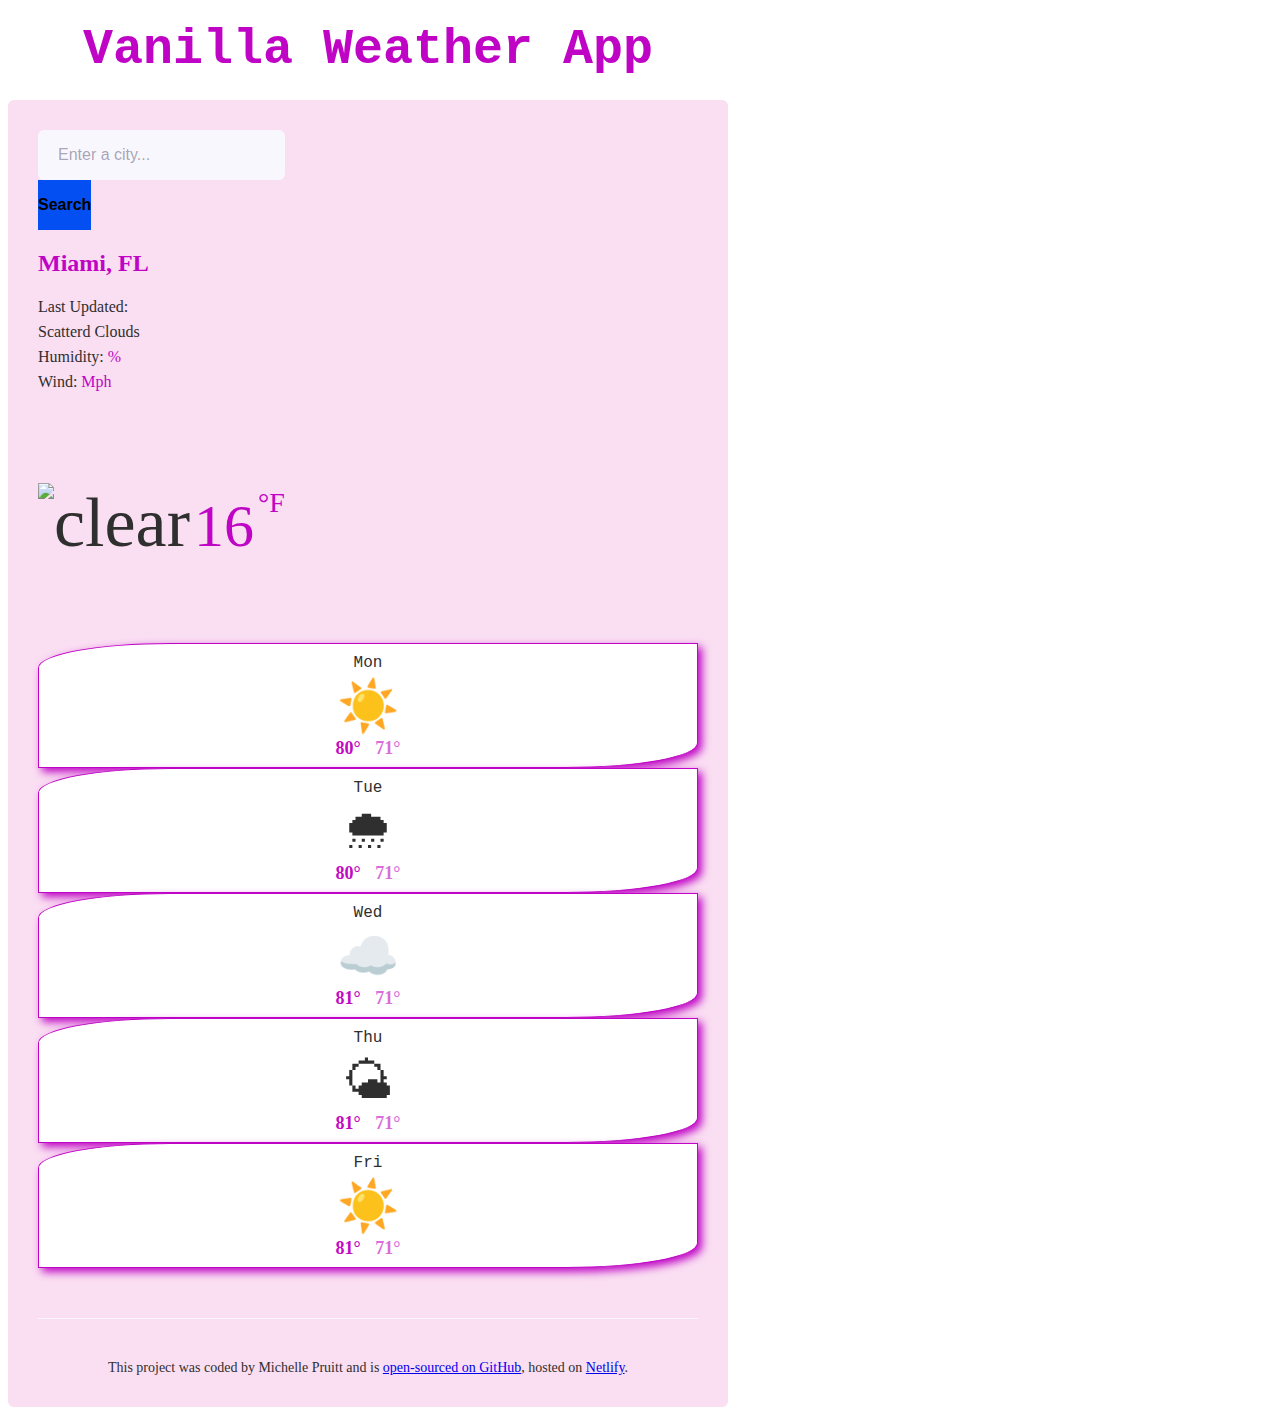
==== index.html @ 4d16e5f5 "adding more javascript & revising html" ====
<!DOCTYPE html>
<html lang="en">
  <head>
    <meta charset="UTF-8" />
    <meta http-equiv="X-UA-Compatible" content="IE=edge" />
    <meta name="viewport" content="width=device-width, initial-scale=1.0" />
    <link
      href="https://cdn.jsdelivr.net/npm/bootstrap@5.1.3/dist/css/bootstrap.min.css"
      rel="stylesheet"
      integrity="sha384-1BmE4kWBq78iYhFldvKuhfTAU6auU8tT94WrHftjDbrCEXSU1oBoqyl2QvZ6jIW3"
      crossorigin="anonymous"
    />
    <script
      src="https://kit.fontawesome.com/400386b899.js"
      crossorigin="anonymous"
    ></script>
    <title>WeatherApp-week3</title>
    <link rel="preconnect" href="https://fonts.googleapis.com" />
    <link rel="preconnect" href="https://fonts.gstatic.com" crossorigin />
    <link
      href="https://fonts.googleapis.com/css2?family=Sacramento&display=swap"
      rel="stylesheet"
    />
    <link
      rel="stylesheet"
      type="text/css"
      href="https://csshake.surge.sh/csshake.min.css"
    />
    <script src="https://unpkg.com/axios/dist/axios.min.js"></script>
    <link rel="stylesheet" href="src/style.css"/></link>
    <title>Vanilla Weather App</title>
  </head>
  <body>
    <div class="container">
      <div class="shake-slow">
        <h1>Vanilla Weather App</h1>
      </div>
      <div class="weather-body">
        <form>
          <div class="row">
            <div class="col-9">
              <input
                type="Search"
                placeholder="Enter a city..."
                class="form-control search-input"
              />
            </div>
              <div class="col-3 p-0">
                <input
                type="Submit"
                class="btn btn-primary w-100"
                value="Search"
                />
              </div>
            </div>
          </form>
          <div class="WeatherInfo">
            <div class="row">
             <div class="col-6">
               <div class="shake-slow">
                <h2 id="city">Miami, FL</h2>
                </div>
                <ul>
                  <li>Last updated: <span id="date"></span></li>
                  <li id="description">Scatterd Clouds</li>
                  <li> Humidity: <span id="humidity"></span><strong>%</strong></li>
                  <li> Wind: <span id="wind"></span><strong> mph</strong></li>
                </ul>
              </div>
                <div class="col-6">
                  <div class="temperature-container d-flex justify-content-end">
                    <canvas width="52" height="52"></canvas>
                    <div class="shake-slow">
                    <div>
                      <img 
                      src="https://ssl.gstatic.com/onebox/weather/64/sunny.png"
                      alt="clear"
                      id="icon"
                      class="float-left"
                      />
                      <span id="temperature">16</span>
                      <span class="unit">°F</span>
                    </div>
                  </div>
                </div>
              </div>
            </div>
          </div>
          <div class="WeatherForecast row">
            <div class="col">
              <div class="WeatherForecastPreview">
                <div class="forecast-time">Mon</div>
                  <span class="Mon-emoji">☀️</span>
                <div class="forecast-temperature">
                  <span class="forecast-temperature-max">80°</span>
                  <span class="forecast-temperature-min">71°</span>
                </div>
              </div>
            </div>
            <div class="col">
              <div class="WeatherForecastPreview">
                <div class="forecast-time">Tue</div>
                  <span class="Tue-emoji">🌨</span>
                <div class="forecast-temperature">
                  <span class="forecast-temperature-max">80°</span>
                  <span class="forecast-temperature-min">71°</span>
                </div>
              </div>
            </div>
            <div class="col">
              <div class="WeatherForecastPreview">
                  <div class="forecast-time">Wed</div>
                    <span class="Wed-emoji">☁️</span>
                  <div class="forecast-temperature">
                    <span class="forecast-temperature-max">81°</span>
                    <span class="forecast-temperature-min">71°</span>
                  </div>
                </div>
              </div>
              <div class="col">
              <div class="WeatherForecastPreview">
                  <div class="forecast-time">Thu</div>
                    <span class="Thu-emoji">🌤</span>
                  <div class="forecast-temperature">
                    <span class="forecast-temperature-max">81°</span>
                    <span class="forecast-temperature-min">71°</span>
                  </div>
                </div>
              </div>
              <div class="col">
              <div class="WeatherForecastPreview">
                  <div class="forecast-time">Fri</div>
                    <span class="Fri-emoji">☀️</span>
                  <div class="forecast-temperature">
                    <span class="forecast-temperature-max">81°</span>
                    <span class="forecast-temperature-min">71°</span>
                  </div>
                </div>
              </div>
          </div>
          <footer>
            This project was coded by Michelle Pruitt and is <a href="https://github.com/pruittme1/Vanilla-weather-app" target="_blank" rel="noopener noreferrer">open-sourced on GitHub</a>, hosted on <a href="https://elated-wozniak-a66a95.netlify.app/" target="_blank" rel="noopener noreferrer">Netlify</a>.
          </footer>
    <script src="src/app.js"></script>
  </body>
</html>
---- src/style.css ----
body {
  background: white;
  margin-top: 10;
  display: block;
}

h1 {
  font-size: 50px;
  font-family: monospace;
  margin-bottom: 20px;
  margin-top: 20px;
  color: #bf04c5;
  text-align: center;
  line-height: 1.2;
}

li:first-letter {
  text-transform: capitalize;
}

#temperature {
  font-size: 60px;
  color: #bf04c5;
  font-weight: 300px;
}

#humidity {
  color: #bf04c5;
  font-weight: 100px;
}

#wind {
  color: #bf04c5;
  font-weight: 100px;
}

#icon {
  font-size: 70px;
  margin: 10px 0;
  padding-bottom: 30px;
}
.current-temp-emoji {
  font-size: 70px;
}

.Mon-emoji {
  font-size: 50px;
  padding: 20px 20px;
}

.Tue-emoji {
  font-size: 50px;
  padding: 20px 20px;
}

.Wed-emoji {
  font-size: 50px;
  padding: 20px 20px;
}

.Thu-emoji {
  font-size: 50px;
  padding: 20px 20px;
}

.Fri-emoji {
  font-size: 50px;
  padding: 20px 20px;
}

h2 {
  color: #bf04c5;
}

.container {
  max-width: 720px;
}

.weather-body {
  color: rgb(48, 47, 47);
  background-color: rgb(250, 222, 242);
  padding: 30px;
  margin-top: 20px;
  border-width: 2;
  border-radius: 6px;
}

.App {
  max-width: 800px;
  margin: 60px auto;
  border-width: 4px;
  border: 4px;
  border-color: #272142;
  border-radius: 4px;
}

.Weather {
  font-family: "Cerebri-Sans", Helvetica, Arial, sans-serif;
  background: white;
  border-radius: 16px;
  box-shadow: 0px 30px 50px rgba(65, 50, 100, 0.08);
  padding: 40px;
  color: rgb(48, 47, 47);
}

.form {
  margin-top: 50px;
  margin-bottom: 50px;
  border-bottom: 3px solid #34313a;
  padding-bottom: 30;
  padding-top: 40;
}

.search-input {
  background: #f9f7fe;
  border: none;
  padding: 15px 20px;
  display: inline-block;
  border-radius: 6px;
  color: rgba(39, 33, 66, 0.4);
  font-size: 16px;
  height: 50px;
  line-height: 20px;
}

.btn {
  background: #044ff1;
  font-weight: bold;
  font-size: 16px;
  padding: 15px 0;
  border: none;
  height: 50px;
}

.search-input::placeholder {
  line-height: 20px;
  color: rgba(39, 33, 66, 0.4);
}

.Weather h1 {
  margin: 20px 0 10px 0;
  line-height: 29px;
  font-weight: bold;
  font-size: 38px;
  line-height: 48px;
  color: #272142;
}

ul {
  margin: 0;
  padding: 0;
}

li {
  font-weight: 500;
  margin-bottom: 5px;
  text-transform: capitalize;
  color: rgb(48, 47, 47);
  font-size: 16px;
  line-height: 20px;
  list-style: none;
}

li strong {
  color: #bf04c5;
  font-weight: normal;
}

.temperature {
  font-weight: bold;
  color: #bf04c5;
  margin-left: 5px;
  font-weight: 400;
  margin-left: 10px;
  font-weight: bold;
  font-size: 80px;
  line-height: 1;
}

canvas {
  margin: 10px 0;
}

.unit {
  color: #bf04c5;
  font-size: 28px;
  line-height: 36px;
  font-weight: normal;
  position: relative;
  line-height: 1;
  top: -34px;
}

.WeatherForecastPreview {
  border-radius: 20% 0 20% 0;
  border: 1px solid #bf04c5;
  padding: 5px;
  box-shadow: 4px 4px 8px #bf04c5;
  background-color: white;
}

footer {
  font-size: 14px;
  margin-top: 40px;
  line-height: 18px;
  text-align: center;
  color: rgb(48, 47, 47);
}

.WeatherForecast {
  text-align: center;
  margin: 40px 0;
  border-bottom: 1px solid #f9f7fe;
  padding-bottom: 50px;
}

.forecast-time {
  font-size: 16px;
  line-height: 20px;
  text-align: center;
  color: rgb(48, 47, 47);
  font-family: monospace;
  padding: 4px;
}

.forecast-temperature {
  font-style: normal;
  font-size: 18px;
  line-height: 1.5;
  color: hsl(300, 90%, 40%);
  font-weight: bold;
}

.forecast-temperature-min {
  margin-left: 10px;
  opacity: 0.6;
}

.WeatherForecast canvas {
  display: block;
  margin: 20px auto;
}

.WeatherInfo {
  margin-top: 20px;
}
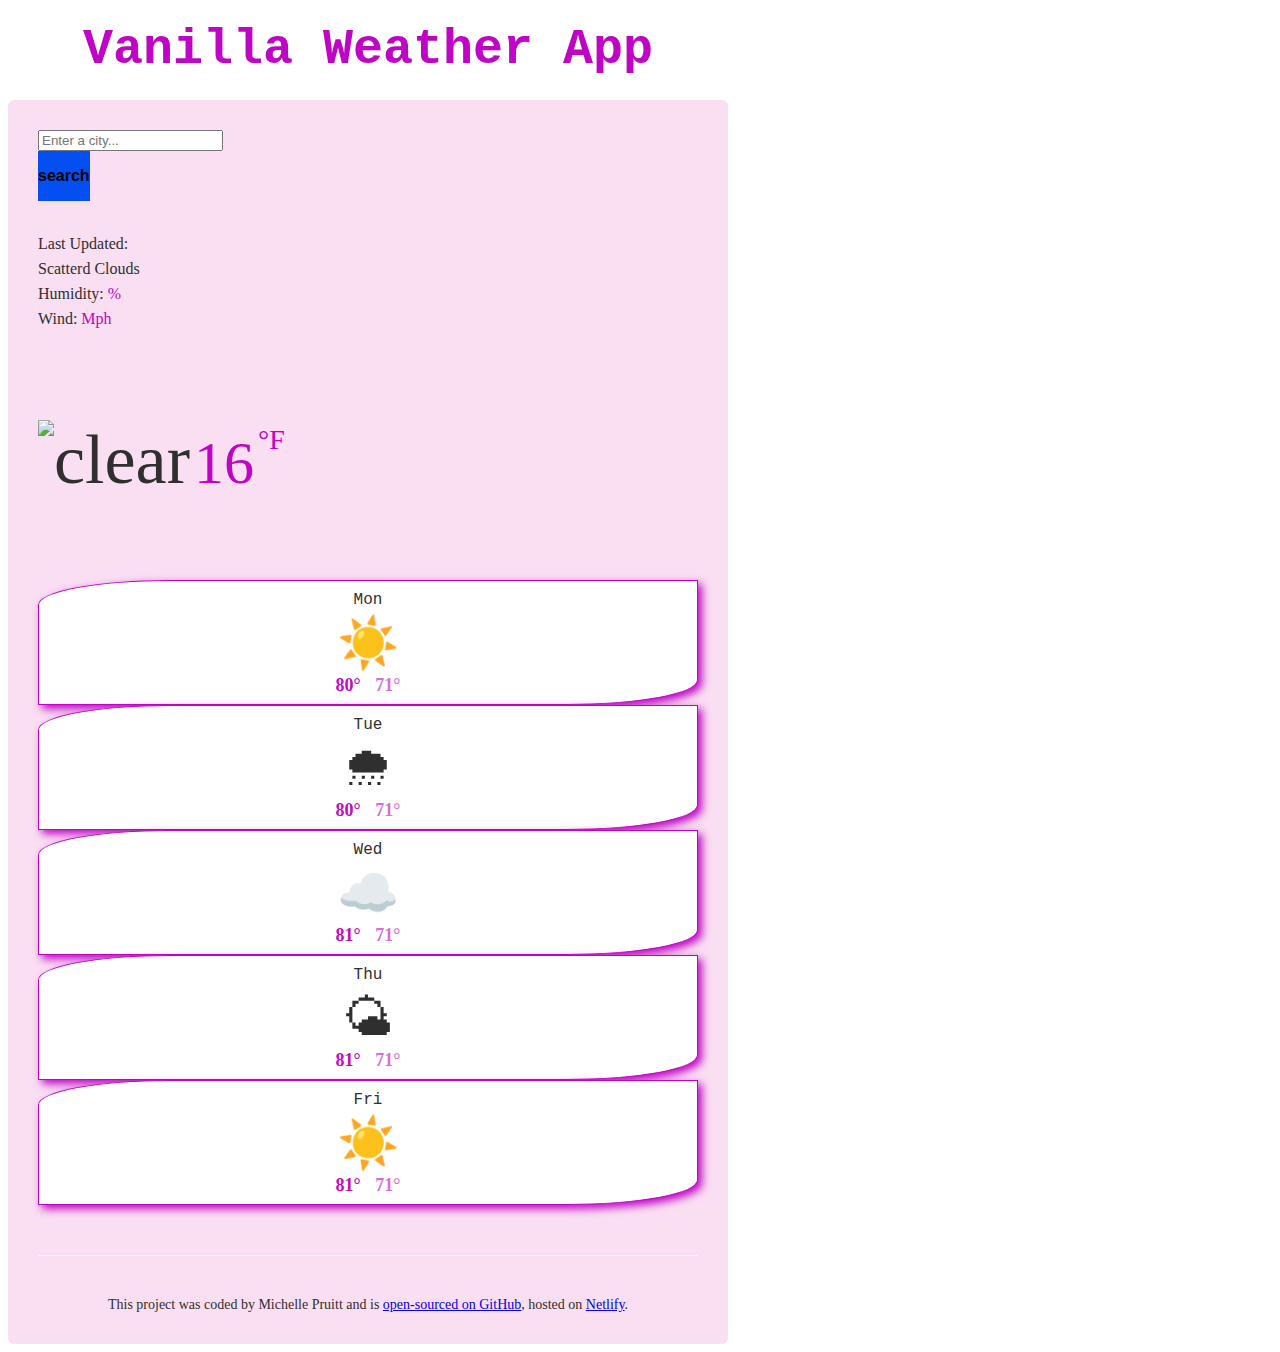
==== commit b20acf22: "Added JS to search form" ====
--- a/index.html
+++ b/index.html
@@ -36,20 +36,22 @@
         <h1>Vanilla Weather App</h1>
       </div>
       <div class="weather-body">
-        <form>
+        <form id="search-form" class="mb-3">
           <div class="row">
             <div class="col-9">
               <input
-                type="Search"
+                type="search"
                 placeholder="Enter a city..."
-                class="form-control search-input"
+                class="form-control"
+                id="city-input"
+                autocomplete="off"
               />
             </div>
               <div class="col-3 p-0">
                 <input
-                type="Submit"
+                type="submit"
                 class="btn btn-primary w-100"
-                value="Search"
+                value="search"
                 />
               </div>
             </div>
@@ -58,7 +60,7 @@
             <div class="row">
              <div class="col-6">
                <div class="shake-slow">
-                <h2 id="city">Miami, FL</h2>
+                <h2 id="city"></h2>
                 </div>
                 <ul>
                   <li>Last updated: <span id="date"></span></li>
--- a/src/style.css
+++ b/src/style.css
@@ -14,6 +14,11 @@
   line-height: 1.2;
 }
 
+h2 {
+  color: #bf04c5;
+  font-size: 40px;
+}
+
 li:first-letter {
   text-transform: capitalize;
 }
@@ -66,10 +71,6 @@
 .Fri-emoji {
   font-size: 50px;
   padding: 20px 20px;
-}
-
-h2 {
-  color: #bf04c5;
 }
 
 .container {
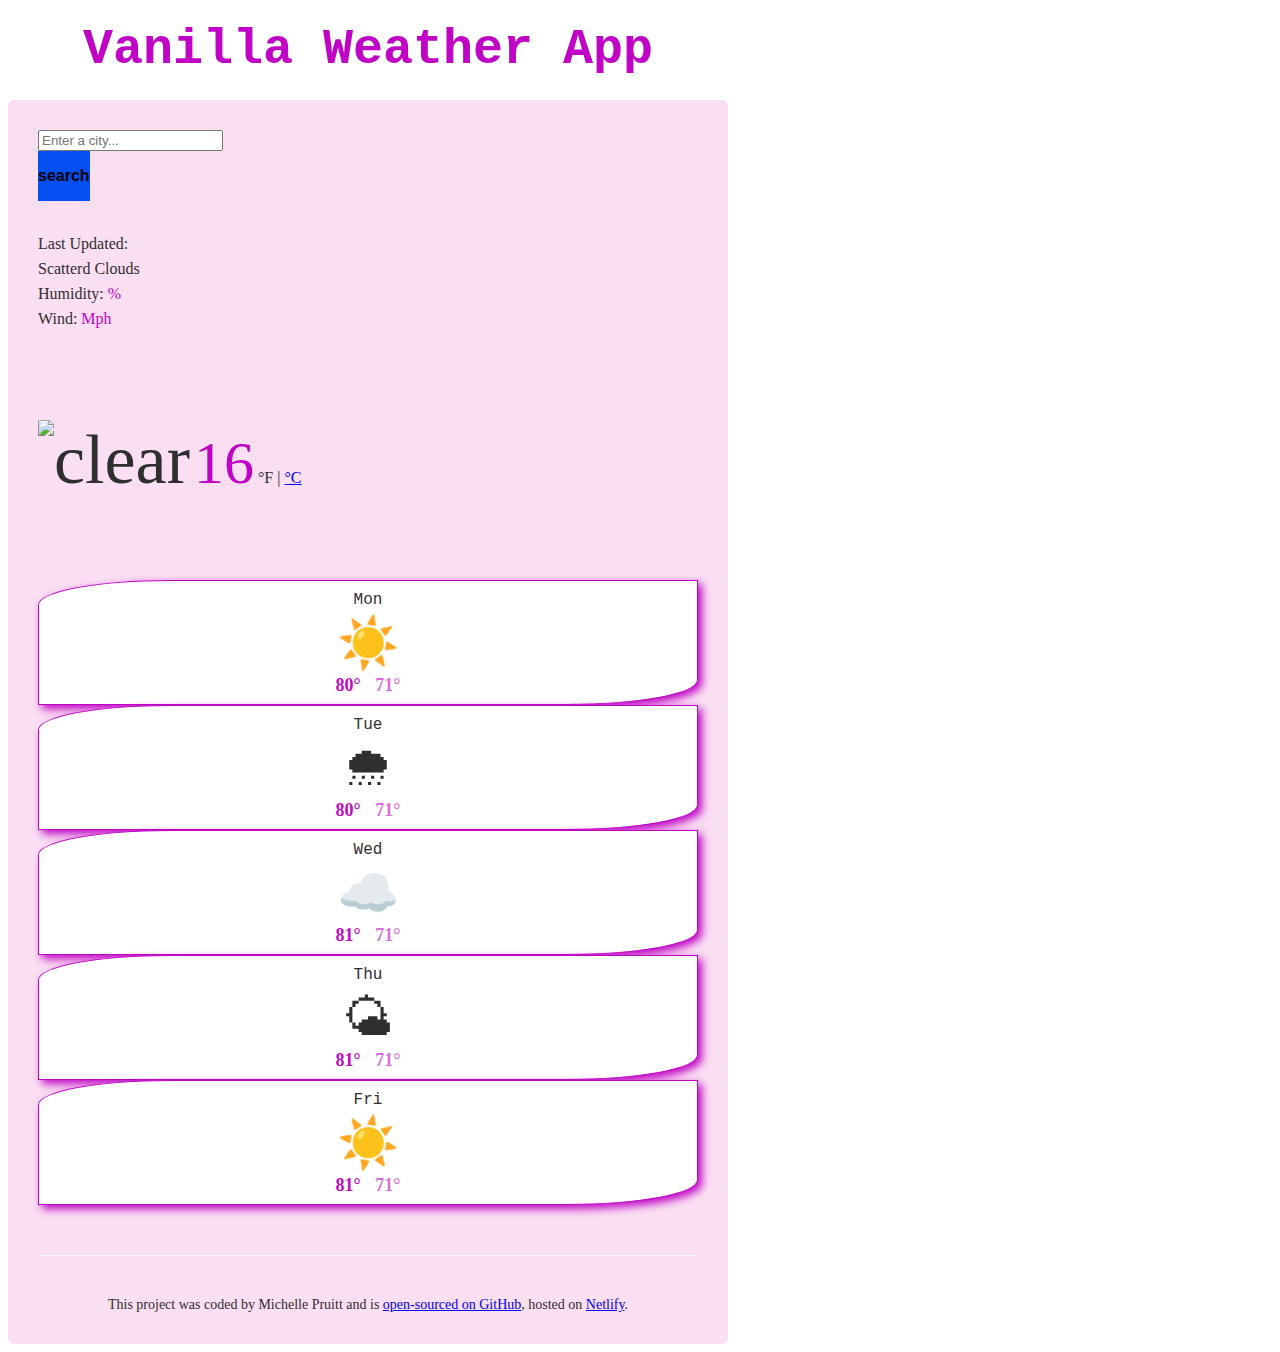
==== commit eca0e3e9: "continuing to revise html, css and js" ====
--- a/index.html
+++ b/index.html
@@ -72,7 +72,6 @@
                 <div class="col-6">
                   <div class="temperature-container d-flex justify-content-end">
                     <canvas width="52" height="52"></canvas>
-                    <div class="shake-slow">
                     <div>
                       <img 
                       src="https://ssl.gstatic.com/onebox/weather/64/sunny.png"
@@ -81,8 +80,7 @@
                       class="float-left"
                       />
                       <span id="temperature">16</span>
-                      <span class="unit">°F</span>
-                    </div>
+                      <span class="units">°F | <a href="#">°C</a></span>
                   </div>
                 </div>
               </div>
--- a/src/style.css
+++ b/src/style.css
@@ -17,6 +17,7 @@
 h2 {
   color: #bf04c5;
   font-size: 40px;
+  font-family: monospace;
 }
 
 li:first-letter {
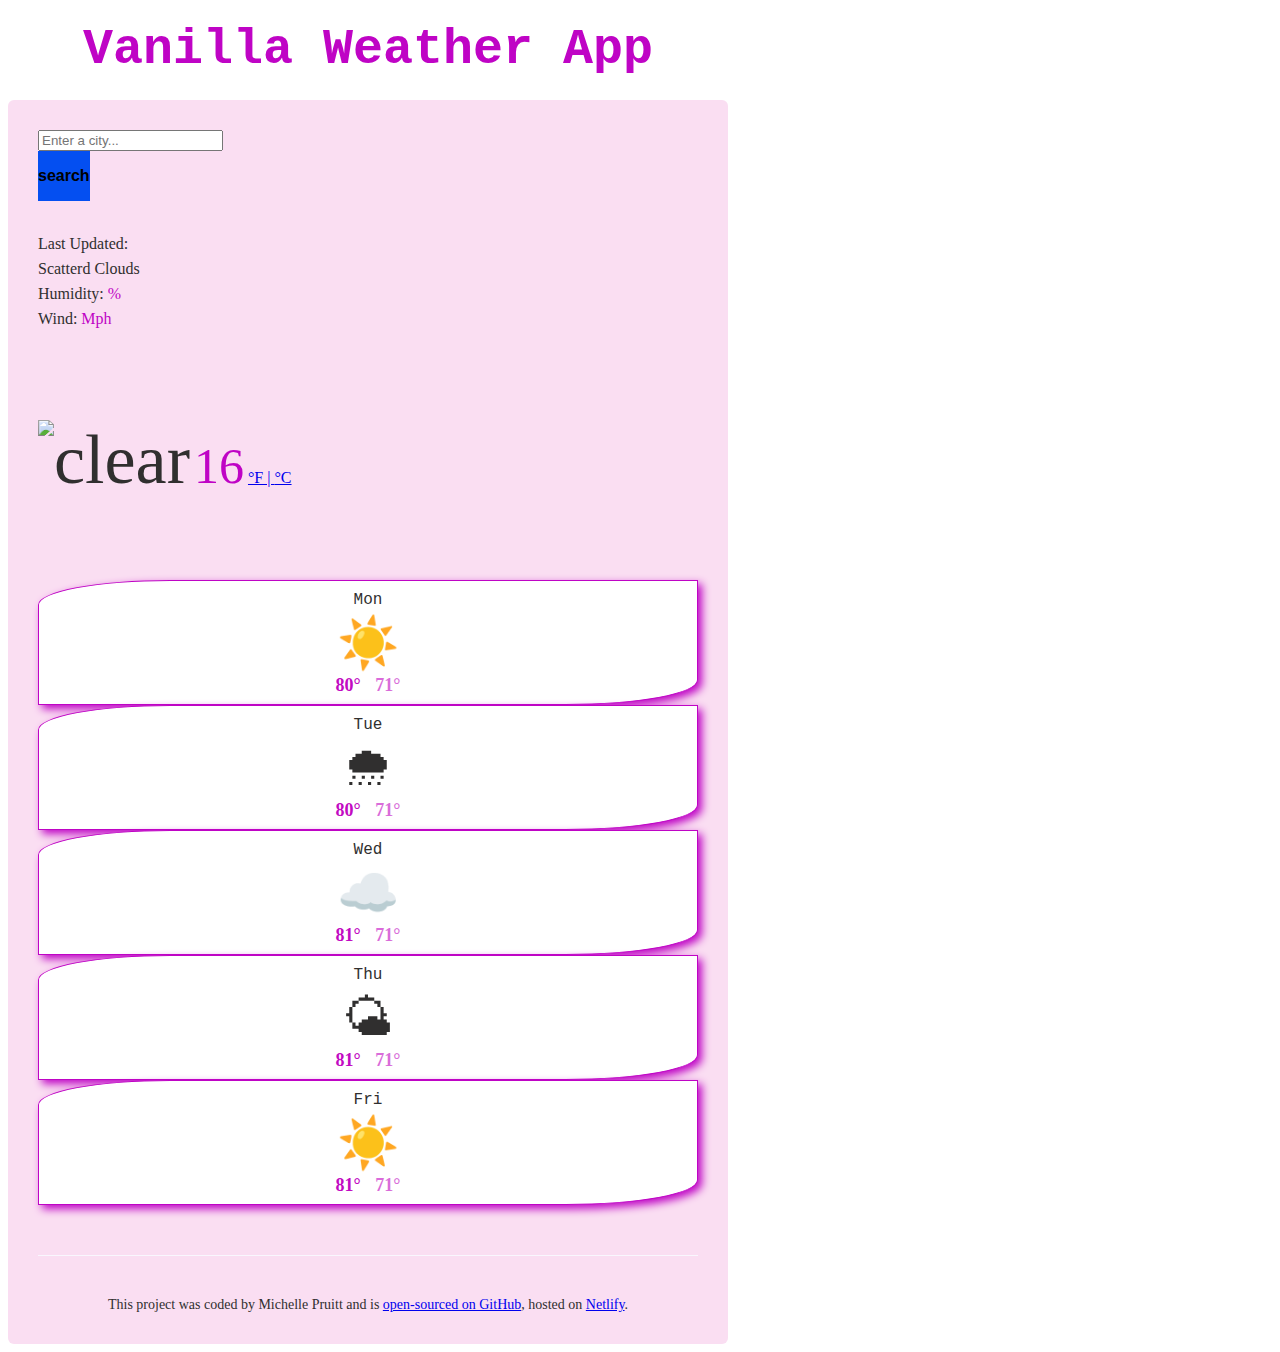
==== commit 338d542c: "fixing bugs" ====
--- a/index.html
+++ b/index.html
@@ -80,7 +80,7 @@
                       class="float-left"
                       />
                       <span id="temperature">16</span>
-                      <span class="units">°F | <a href="#">°C</a></span>
+                      <span class="units"> <a href="#" id="fahrenheit-link">°F | <a href="#" id="celsius-link">°C</a></span>
                   </div>
                 </div>
               </div>
--- a/src/style.css
+++ b/src/style.css
@@ -25,7 +25,7 @@
 }
 
 #temperature {
-  font-size: 60px;
+  font-size: 50px;
   color: #bf04c5;
   font-weight: 300px;
 }
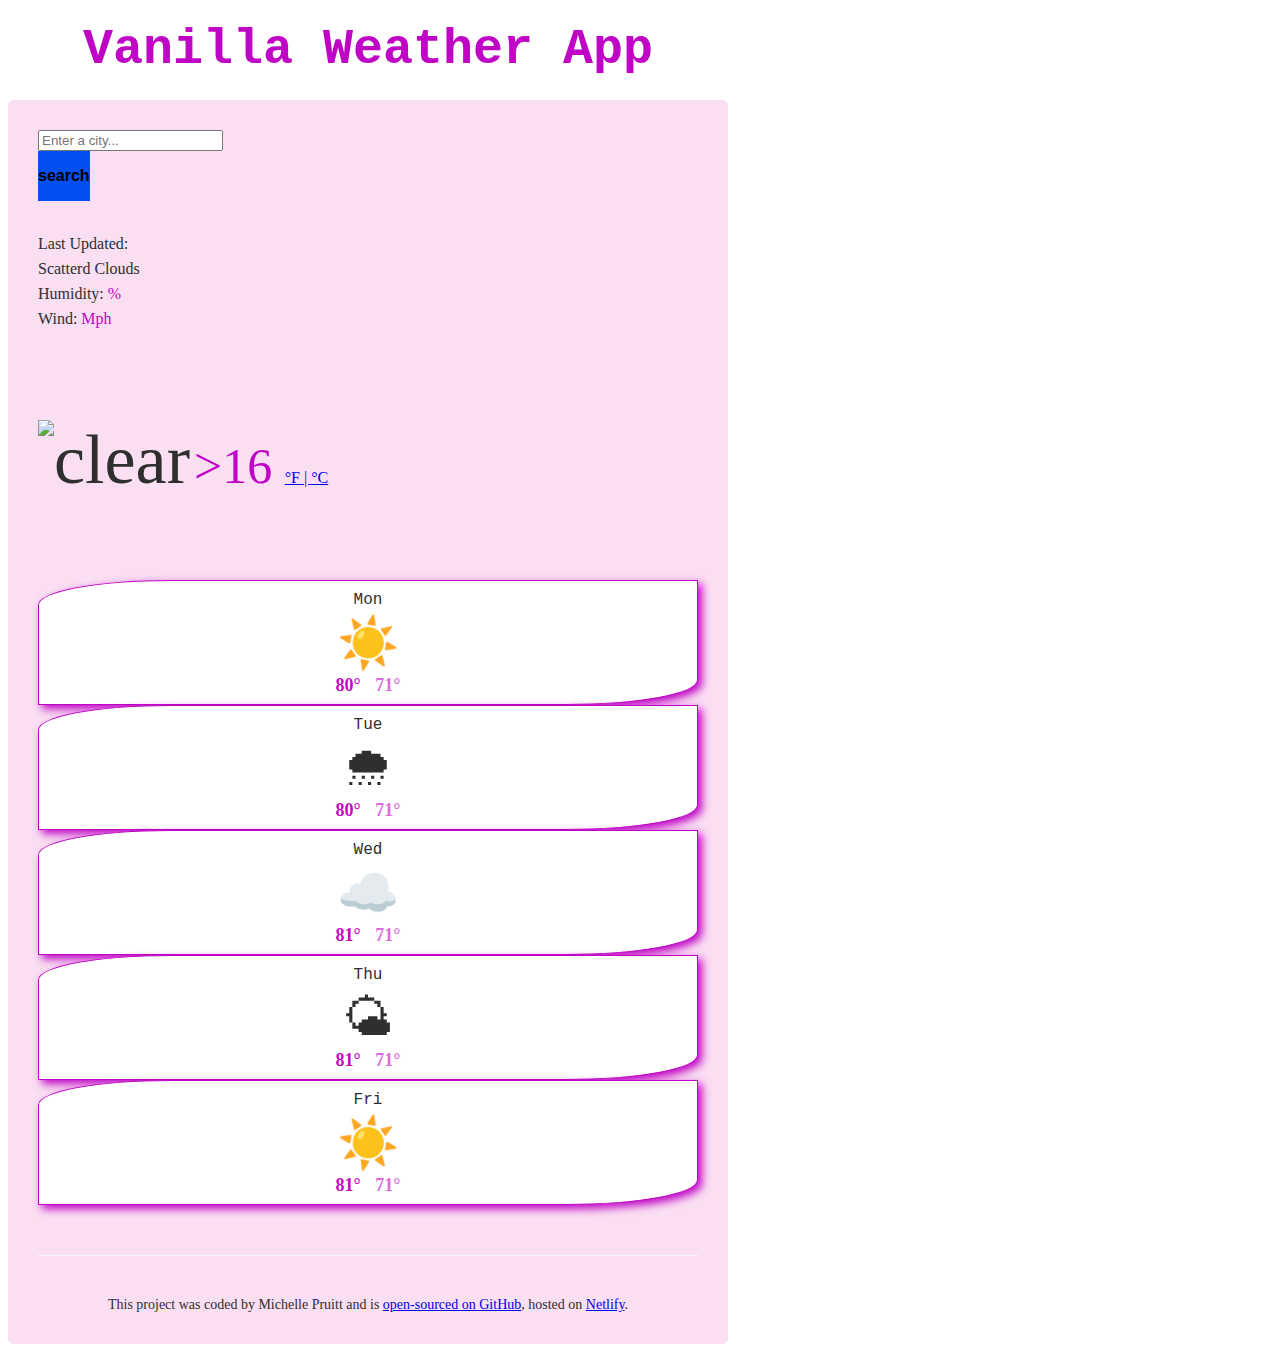
==== commit ed6ffd92: "Re-working my project" ====
--- a/index.html
+++ b/index.html
@@ -79,7 +79,9 @@
                       id="icon"
                       class="float-left"
                       />
-                      <span id="temperature">16</span>
+                      <span id="temperature">
+                      >16
+                      </span>
                       <span class="units"> <a href="#" id="fahrenheit-link">°F | <a href="#" id="celsius-link">°C</a></span>
                   </div>
                 </div>
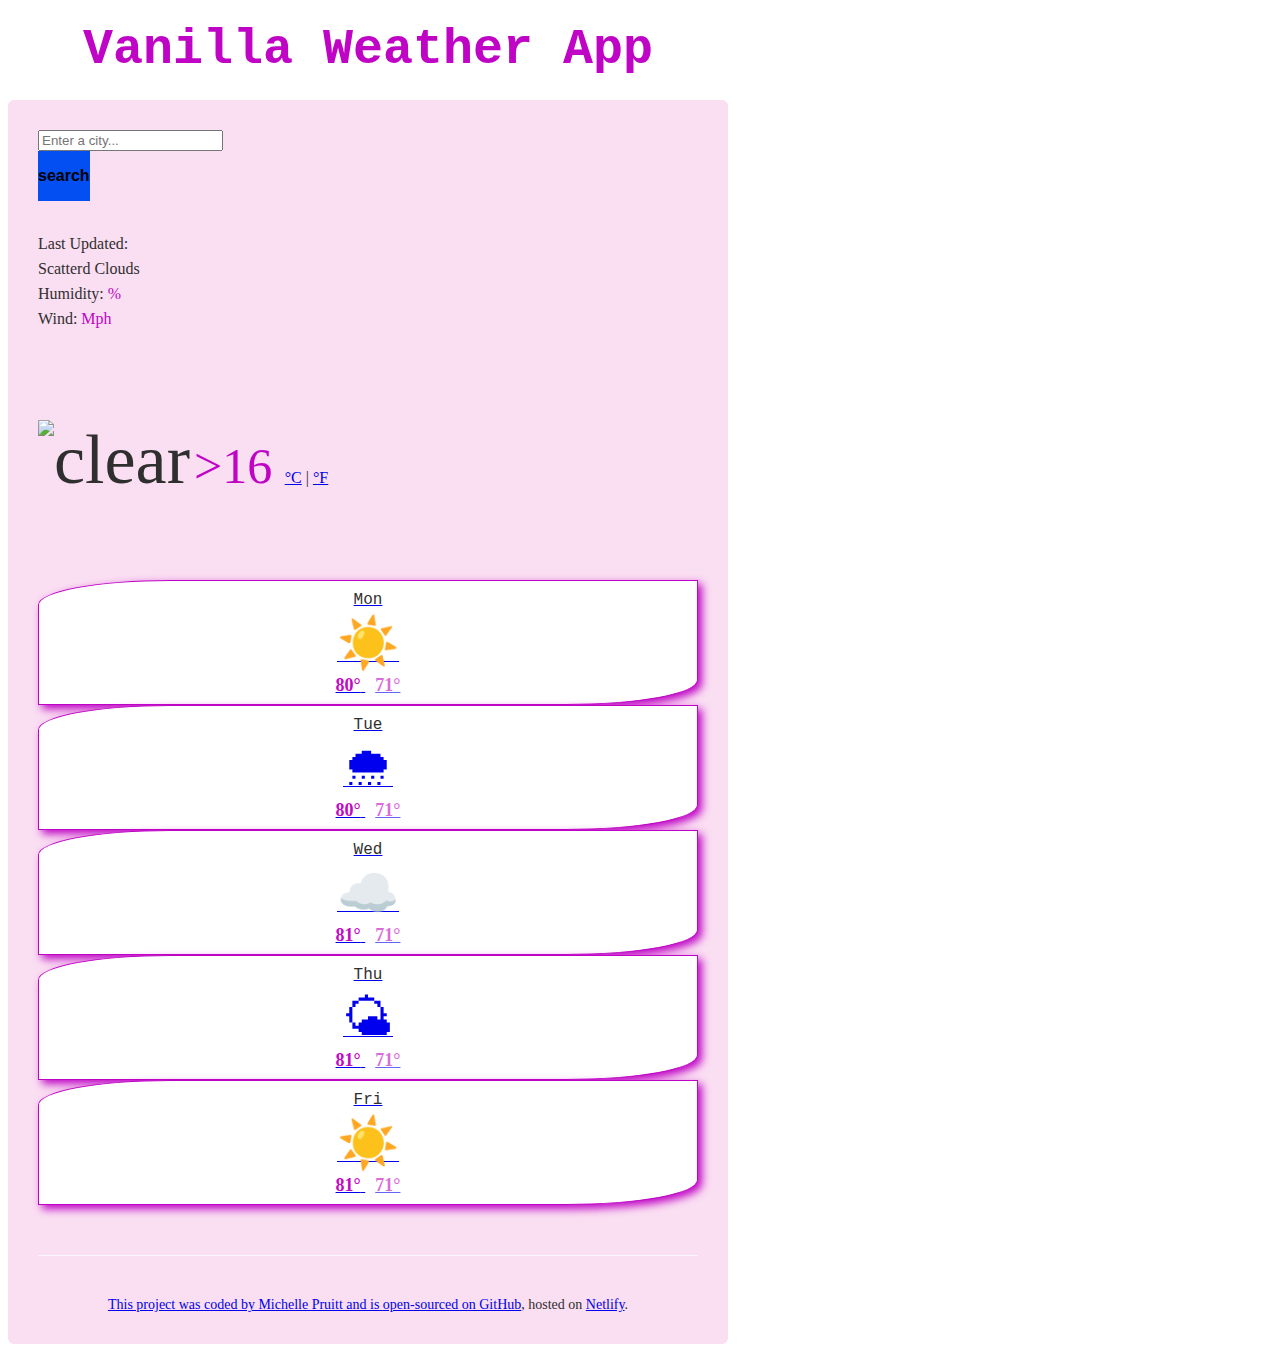
==== commit 4ac3282f: "adjusting more" ====
--- a/index.html
+++ b/index.html
@@ -82,7 +82,7 @@
                       <span id="temperature">
                       >16
                       </span>
-                      <span class="units"> <a href="#" id="fahrenheit-link">°F | <a href="#" id="celsius-link">°C</a></span>
+                      <span class="units"> <a href="#" id="celsius-link">°C</a> | <a href="#" id="fahrenheit-link">°F</span>
                   </div>
                 </div>
               </div>
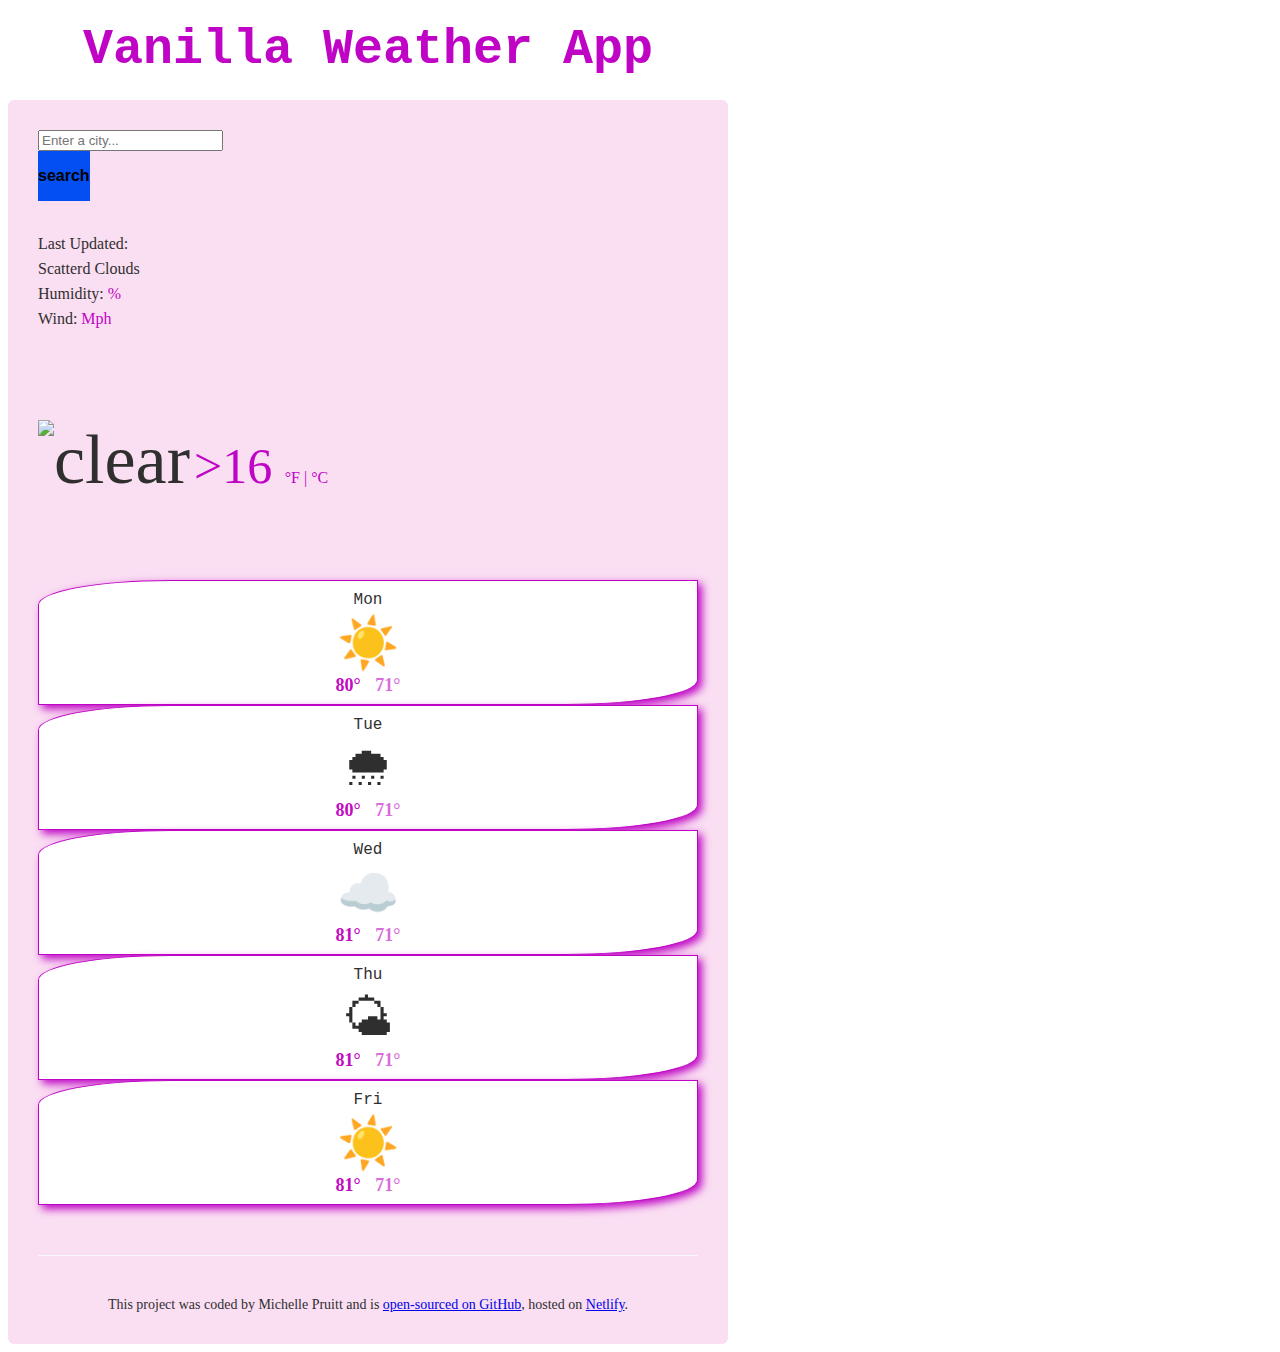
==== commit 08c10810: "Adjusted link attributes in js" ====
--- a/index.html
+++ b/index.html
@@ -80,9 +80,9 @@
                       class="float-left"
                       />
                       <span id="temperature">
-                      >16
+                      >16</strong>
                       </span>
-                      <span class="units"> <a href="#" id="celsius-link">°C</a> | <a href="#" id="fahrenheit-link">°F</span>
+                      <span class="units"><a href="#" id="fahrenheit-link" class="active">°F | <a href="#" id="celsius-link" class="active">°C</a></span>
                   </div>
                 </div>
               </div>
--- a/src/style.css
+++ b/src/style.css
@@ -45,6 +45,27 @@
   margin: 10px 0;
   padding-bottom: 30px;
 }
+
+#celsius-link {
+  color: #bf04c5;
+  cursor: default;
+  text-decoration: none;
+}
+
+#celsius-link:hover {
+  text-decoration: none;
+}
+
+.active {
+  color: #bf04c5;
+  cursor: default;
+  text-decoration: none;
+}
+
+.active:hover {
+  text-decoration: none;
+}
+
 .current-temp-emoji {
   font-size: 70px;
 }
